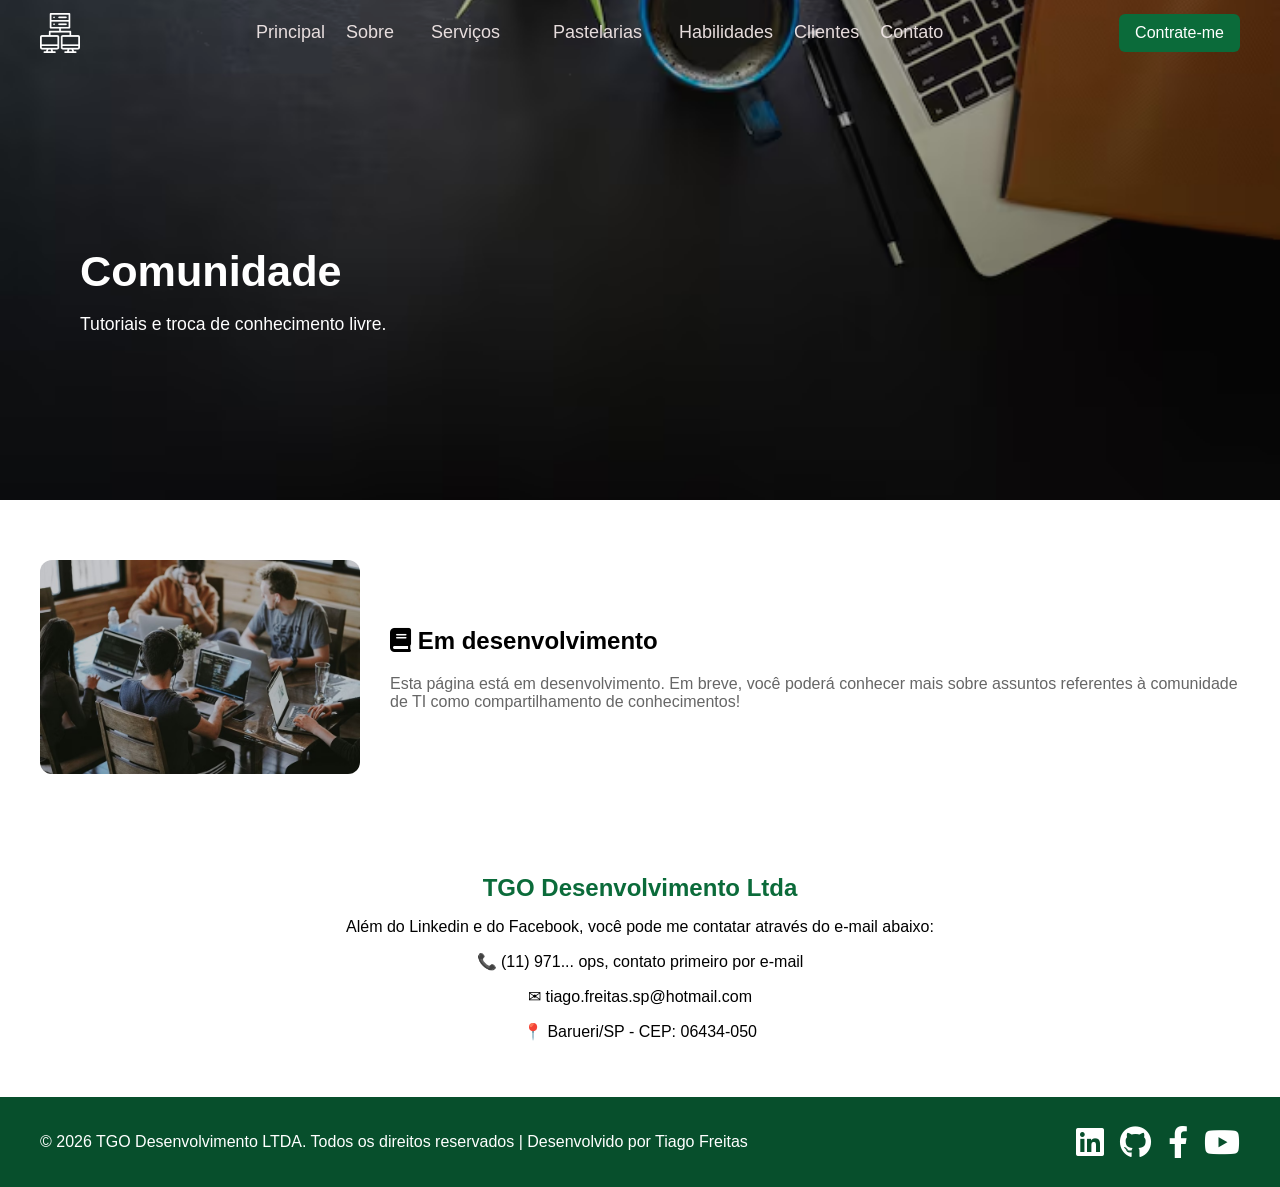
==== pages/comunidade.html @ 82928853 "Atualizado meta tags em todas as paginas html" ====
<!doctype html>
<html lang="pt-BR">
<head>
  <meta charset="utf-8">
  <meta name="viewport" content="width=device-width, initial-scale=1">
  <meta http-equiv="content-language" content="pt-br">
  
  <title>TGO DEV Ltda - Desenvolvimento | Consultoria  | Mentoria</title>
  
  <meta name="description" content="Página dedicada à comunidade de desenvolvedores e profissionais de TI. De aluno para aluno. Tutoriais, dicas e troca de conhecimento livre.">
  <meta name="author" content="Tiago Lopes de Freitas">
  <meta name="copyright" content="TGO Desenvolvimento ltda - CNPJ: 52.450.725/0001-85">
  <meta name="robots" content="index, follow">
  <meta name="reply-to" content="tiago.freitas.sp@hotmail.com">
  <meta name="keywords" content="QA Engineer, Test Automation Engineer, Quality Assurance, RPA Developer, Systems Analyst, SDET, IT, Test Automation, Test Processes Automation, IT Consulting, IT Mentoring, TI Instructor, TGO DEV, TGO Desenvolvimento Ltda, Barueri, São Paulo, Brazil, Microsoft Copilot, AI, Artificial Intelligence, Windsurf,Engenheiro de Qualidade e Testes de Software, Especialista QA, Quality Assurance, Desenvolvedor RPA (Automação Robótica de Processos), Analista de Testes, Engenheiro QA, Analista de RPA, Analista de Sistemas, QE, QA Sênior, TI, Testes Automatizados, Testes Manuais, Automação de Testes, Automação de Processos, Consultoria em TI, Mentoria em TI, Instrutor de TI, IA, Inteligência Artificial">
  
  <link rel="icon" href="../img/source-code.png" type="image/x-icon">
  <link rel="shortcut icon" href="../img/source-code.png" type="image/x-icon">
  <link rel="apple-touch-icon" sizes="180x180" href="../img/source-code.png">
  <link rel="manifest" href="img/source-code.png">
  <link rel="stylesheet" href="https://cdnjs.cloudflare.com/ajax/libs/font-awesome/6.0.0/css/all.min.css">
  <link rel="stylesheet" href="../css/principal.css">

  <style>
    .hero {background-image: url("../img/escritorio.jpg");}    
  </style>
</head>
<body>
  <main>
    <header class="site-header" id="siteHeader">
      <div class="header-inner">
        <a href="../index.html" class="logo" id="logo">
          <img src="../img/servidor.png" alt="TGO Dev Logo">
        </a>

        <nav class="nav" id="mainNav">
          <ul class="menu">
            <li><a href="../index.html">Principal</a></li>
            <li><a href="sobre.html">Sobre</a></li>
            <li class="has-sub">
              <button class="sub-toggle" aria-haspopup="true" aria-expanded="false">Serviços</button>
              <ul class="submenu">
                <li><a href="servicos.html#qualidade-e-testes">Qualidade e Testes</a></li>
                <li><a href="servicos.html#rpa">Automação de Processos - RPA</a></li>
                <li><a href="servicos.html#consultoria">Consultoria</a></li>
                <li><a href="servicos.html#mentoria">Mentoria</a></li>
                <li><a href="servicos.html#bot-ia">Automação com Inteligência Artificial</a></li>
              </ul>
            </li>
            <li class="has-sub">
              <button class="sub-toggle" aria-haspopup="true" aria-expanded="false">Pastelarias</button>
              <ul class="submenu">
                <li><a href="pastel-do-mario.html">Pastel do Mario</a></li>
                <li><a href="tome-conta-do-brasil.html">Tome conta do Brasil</a></li>
                <li><a href="comunidade.html">Comunidade</a></li>
              </ul>
            </li>
            <li><a href="habilidades.html">Habilidades</a></li>
            <li><a href="../index.html#clientes">Clientes</a></li>
            <li><a href="#contatos">Contato</a></li>
          </ul>
        </nav>

        <div class="header-right">
          <a class="btn hire" id="contrateme" href="contrate-me.html">Contrate-me</a>
          <button class="hamburger" id="hamburger" aria-label="Abrir menu">☰</button>
        </div>
      </div>
</header>

    <section id="home" class="hero">
      <div class="hero-content">
        <div class="hero-text">
          <h1>Comunidade</h1>
          <p>Tutoriais e troca de conhecimento livre.</p>
        </div>
      </div>
    </section>

    <section id="sobre" class="section white-section">
      <div class="container about">
        <img class="about-photo" src="../img/comunidade.jpeg" alt="Comunidade de TI">
        <div class="about-text">
          <h1><i class="fa-solid fa-book"></i> Em desenvolvimento</h1>
          <p>Esta página está em desenvolvimento. Em breve, você poderá conhecer mais sobre assuntos referentes à comunidade de TI como compartilhamento de conhecimentos!</p>
        </div>
      </div>
    </section>

    <section id="contatos" class="section white-section contact-info">
      <div class="centered-col">
        <h2 class="logo-green">TGO Desenvolvimento Ltda</h2>
        <p>Além do Linkedin e do Facebook, você pode me contatar através do e-mail abaixo:</p>
        <p>📞 (11) 971... ops, contato primeiro por e-mail</p>
        <p>✉ tiago.freitas.sp@hotmail.com</p>
        <p>📍 Barueri/SP - CEP: 06434-050</p>
      </div>
    </section>

    <footer class="site-footer">
      <div class="footer-inner">
        <p>© 2026 TGO Desenvolvimento LTDA. Todos os direitos reservados | Desenvolvido por 
          <a href="https://www.linkedin.com/in/tiago-lopes-de-freitas-49a463240/" target="_blank">Tiago Freitas</a>
        </p>
        <div class="socials-footer">
          <a href="https://www.linkedin.com/in/tiago-lopes-de-freitas-49a463240/" target="_blank"><i class="fab fa-linkedin fa-2x"></i></a>
          <a href="https://github.com/tiagofreitassp" target="_blank"><i class="fab fa-github fa-2x"></i></a>
          <a href="https://www.facebook.com/tiago.freitas.114935" target="_blank"><i class="fab fa-facebook-f fa-2x"></i></a>
          <a href="https://www.youtube.com/@tiagofreitasdev" target="_blank"><i class="fab fa-youtube fa-2x"></i></a>
        </div>
      </div>
    </footer>

    <button id="toTop" class="to-top" aria-label="Voltar ao topo">↑</button>

    <div id="mobileMenu" class="mobile-menu" aria-hidden="true">
      <button class="mobile-close" id="mobileClose">✕</button>
      <ul class="mobile-menu-list">
        <li><a href="index.html">Principal</a></li>
        <li><a href="sobre.html">Sobre</a></li>
        <li class="has-sub-mobile">
          <button class="sub-mobile-toggle">Serviços ▸</button>
          <ul class="mobile-submenu">
            <li><a href="servicos.html#qualidade-e-testes">Qualidade e Testes</a></li>
            <li><a href="servicos.html#rpa">Automação de Processos - RPA</a></li>
            <li><a href="servicos.html#consultoria">Consultoria</a></li>
            <li><a href="servicos.html#mentoria">Mentoria</a></li>
            <li><a href="servicos.html#bot-ia">Automação com Inteligência Artificial</a></li>
          </ul>
        </li>
        <li class="has-sub-mobile">
          <button class="sub-mobile-toggle">Pastelarias ▸</button>
          <ul class="mobile-submenu">
            <li><a href="pastel-do-mario.html">Pastel do Mario</a></li>
            <li><a href="tome-conta-do-brasil.html">Tome conta do Brasil</a></li>
            <li><a href="comunidade.html">Comunidade</a></li>
          </ul>
        </li>
        <li><a href="habilidades.html">Habilidades</a></li>
        <li><a href="../index.html#clientes">Clientes</a></li>
        <li><a href="#contato">Contato</a></li>
      </ul>
    </div>

  </main>

  <script src="../js/principal.js"></script>
</body>
</html>
---- css/principal.css ----
:root{
  --green:#0b6b3a;
  --green-dark:#074f2c;
  --white:#ffffff;
  --black:#000000;
  --gray:#f2f2f2;
  --muted:#666;
}

*{box-sizing:border-box}
body,html{margin:0;padding:0;font-family:Arial,Helvetica,sans-serif;color:var(--black);background:var(--white)}

.hiperlink {
    color: #626060; /* Define a cor do link como branca (pode ser 'white' ou '#fff') */
    font-size: inherit; /* Faz o tamanho da fonte herdar o tamanho do elemento pai (<p>) */
    text-decoration: none; /* Remove o sublinhado padrão dos links (opcional) */
}

/* Header */
.site-header{position:fixed;top:0;left:0;right:0;z-index:80;transition:background .25s,box-shadow .25s;padding:12px 20px}
.site-header .header-inner{display:flex;align-items:center;justify-content:space-between;max-width:1200px;margin:0 auto}
.site-header.transparent{background:transparent}
.site-header.scrolled{background:var(--green-dark);box-shadow:0 4px 12px rgba(0,0,0,.25)}
.logo img{height:40px;display:block;filter:brightness(0) invert(1)}
.site-header.scrolled .logo img{filter:none}

.nav{flex:1;margin:0 20px;font-size: 18px;}
.menu{list-style:none;display:flex;gap:21px;justify-content:center;align-items:center;margin:0;padding:0}
li a:hover{color: #585b57e9}
.menu a, .menu button{color:rgba(241, 231, 231, 0.95);text-decoration:none;background:none;border:none;font:inherit;cursor:pointer}
.menu li{position:relative}
.has-sub .submenu{position:absolute;left:0;top:100%;background:var(--white);border:1px solid #ddd;display:none;min-width:210px;padding:8px 0}
.has-sub:hover .submenu,.has-sub.show .submenu{display:block}
.submenu li{padding:6px 12px;list-style-type: none;}
.submenu a{color:rgba(138, 130, 130, 0.95)}

.header-right{display:flex;align-items:center;gap:12px}
.btn{display:inline-block;padding:10px 16px;border-radius:6px;background:var(--green);color:var(--white);text-decoration:none}
.btn.small{padding:8px 12px;font-size:0.9rem}
.btn.hire{background:var(--green)}

.hamburger{display:none;background:none;border:none;font-size:22px;cursor:pointer;color:rgba(235, 227, 227, 0.99)}
#contrateme:hover{color: #c7cac6a8}

/* Mobile menu */
.mobile-menu{position:fixed;inset:0;background:var(--white);z-index:90;display:none;overflow:auto;padding:40px}
.mobile-menu.open{display:block}
.mobile-close{position:absolute;top:18px;right:18px;background:none;border:none;font-size:28px}
.mobile-menu-list{list-style:none;padding:60px 10px 20px;margin:0;display:flex;flex-direction:column;gap:14px}
.mobile-menu-list a{color:var(--black);text-decoration:none;font-size:1.2rem}
.mobile-submenu{list-style:none;padding-left:12px;margin-top:8px;display:none}
.has-sub-mobile .sub-mobile-toggle{background:none;border:none;padding:8px;font:inherit}
.has-sub-mobile.open .mobile-submenu{display:block}

/* Hero */
.hero{background-size:cover;background-position:center;color:var(--white);min-height:500px;max-height:900px;padding-top:100px;display:flex;align-items:center;opacity: 0.98;}
.hero-content{display:flex;justify-content:space-between;align-items:center;max-width:1200px;margin:0 auto;padding:40px;width:100%}
.hero-text{max-width:800px}
.hero-text h1{font-size:2.7rem;margin:0 0 12px;}
.hero-text span{display:block;margin-bottom:12px;font-size:1.5rem}
.hero-text p{font-size:1.1rem}
.profile-img{width:250px;height:250px;border-radius:50%;object-fit:cover;border:2px solid rgba(255,255,255,.15)}

/* Sections */
.section{padding:60px 20px}
.white-section{background:var(--white)}
.gray-section{background:var(--gray)}
.container{max-width:1200px;margin:0 auto}

.about{display:flex;gap:30px;align-items:center}
.about-photo{width:320px;border-radius:12px;object-fit:cover}
.about-text h2{color:#333;margin-top:0}
.about-text p{color:#666}
.about-text hr{border:0;height:4px;background:var(--green-dark);margin:18px 0}
.socials{display:flex;gap:12px;margin:12px 0}
.socials a{color:var(--green-dark);text-decoration:none}
.centered{display:flex;justify-content:center;margin-top:18px}

.section-title{text-align:center;margin:20px 0;color:#000}
.cards{display:flex;gap:24px;max-width:1200px;margin:0 auto;padding:0 20px}
.card{background:var(--white);border-radius:10px;box-shadow:0 6px 18px rgba(0,0,0,.08);overflow:hidden;flex:1;display:flex;flex-direction:column}
.card img{width:100%;height:180px;object-fit:cover}
.card h3{margin:12px}
.card p{margin:0 12px 12px;color:#555}
.card .btn{margin:12px;width:fit-content}

.skills{display:flex;gap:20px;max-width:1200px;margin:0 auto;align-items:center-start}
.skills-col{flex:1}
.skills ul{list-style:none;padding:0;margin:0}
.skills li{margin-bottom:16px;color:#333}
.years{float:right;color:#333}
.progress{background:#e6e6e6;height:12px;border-radius:8px;overflow:hidden;margin-top:6px}
.progress .bar{height:100%;background:var(--green-dark)}
.divider{width:1px;background:#ddd}

.clients{display:flex;gap:18px;align-items:center;justify-content:center;flex-wrap:wrap}
.clients img{width:140px;height:140px;border-radius:50%;object-fit:cover}
#clientes p {text-align: center;color: #6b6666;margin-bottom: 60px;}
#clientes{margin-left: auto; margin-right: auto; max-width: 1200px;}

/* Formulário de contato */
.contact-wrap{max-width:1100px;margin:0 auto}
.contact-form{background:var(--white);padding:18px;border-radius:8px;box-shadow:0 6px 18px rgba(0,0,0,.06)}
.contact-form .row{display:flex;gap:12px}
.contact-form label{display:block;width:100%;margin-bottom:8px;color:#333}
.contact-form input,.contact-form textarea{width:100%;padding:10px;border:1px solid #ddd;border-radius:6px}
.form-actions{display:flex;gap:12px;justify-content:flex-end;margin-top:8px}
.form-message{margin-top:12px;padding:10px;border-radius:6px;display:none}
.form-message.show{display:block;background:var(--green);color:var(--white)}

label {display:block; margin-top:12px; font-weight:600; }
input[type="text"], input[type="email"], textarea { width:100%; padding:10px; margin-top:6px; border:1px solid #ccc; border-radius:4px; box-sizing:border-box; font-size:14px; }
textarea {min-height:120px; resize:vertical; }
.row {margin-top:12px; }
.errors{color:#c0392b; font-size:13px; margin-top:6px; display:none; }
.buttons{margin-top:16px; display:flex; gap:10px }
button{padding:10px 16px; border-radius:6px; border:none; cursor:pointer; font-weight:600; }
button[type="button"] { background:#e0e0e0; color:#111; }
button[type="submit"] { background:#165c2e; color:#fff; }
.success{ margin-top:14px; color:#0a7a2a; font-weight:600; display:none; }

.contact-info{padding:40px 20px;text-align:center}
.logo-green{color:var(--green);margin:0}

.map-section{padding:0}

.site-footer{background:var(--green-dark);color:var(--white);padding:20px}
.site-footer .footer-inner{max-width:1200px;margin:0 auto;display:flex;justify-content:space-between;align-items:center}
.socials-footer a{color:var(--white);margin-left:12px;text-decoration:none}
.footer-inner a {
    color: #ffffff;      /* Define a cor do link como branca (pode ser 'white' ou '#fff') */
    font-size: inherit;  /* Faz o tamanho da fonte herdar o tamanho do elemento pai (<p>) */
    text-decoration: none; /* Remove o sublinhado padrão dos links (opcional) */
}

.to-top{position:fixed;right:18px;bottom:18px;background:var(--green);color:var(--white);border:none;padding:12px 16px;border-radius:50%;display:none;z-index:100;cursor:pointer;font-size:21px}
.to-top.show{display:block}

/* Contrate-me */
.hire-photo{width:320px;height:320px;border-radius:12px;object-fit:cover}

/* Responsive */
@media(max-width:992px){
  .menu{display:none}
  .hamburger{display:inline-block}
  .hero-content{flex-direction:column-reverse;align-items:center;text-align:center;padding:24px}
  .hero-text h1{font-size:1.8rem}
  .profile-img{width:140px;height:140px;margin-bottom:16px}
  .about{flex-direction:column;text-align:center}
  .about-photo{width:60%;max-width:320px}
  .cards{flex-direction:column}
  .skills{flex-direction:column}
  .divider{display:none}
  .contact-form .row{flex-direction:column}
  .form-actions{justify-content:center}
  .clients{flex-direction:column}
}

@media(min-width:993px){
  .mobile-menu{display:none}
}
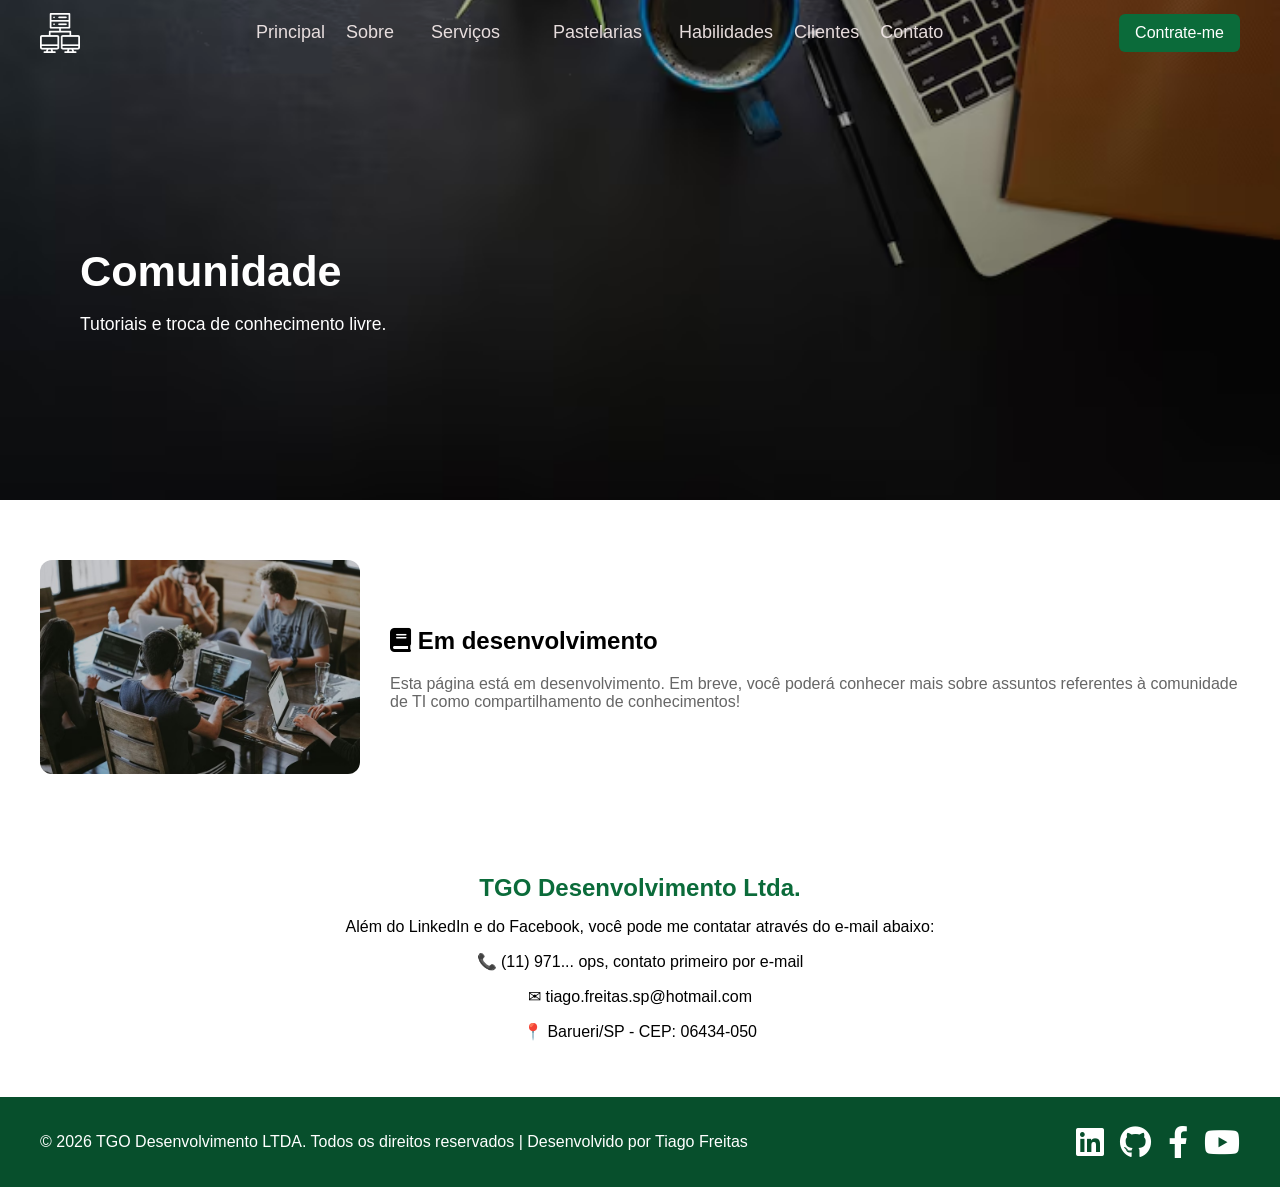
==== commit 7a3fe0b6: "Corrigido erros de portugues" ====
--- a/pages/comunidade.html
+++ b/pages/comunidade.html
@@ -4,9 +4,6 @@
   <meta charset="utf-8">
   <meta name="viewport" content="width=device-width, initial-scale=1">
   <meta http-equiv="content-language" content="pt-br">
-  
-  <title>TGO DEV Ltda - Desenvolvimento | Consultoria  | Mentoria</title>
-  
   <meta name="description" content="Página dedicada à comunidade de desenvolvedores e profissionais de TI. De aluno para aluno. Tutoriais, dicas e troca de conhecimento livre.">
   <meta name="author" content="Tiago Lopes de Freitas">
   <meta name="copyright" content="TGO Desenvolvimento ltda - CNPJ: 52.450.725/0001-85">
@@ -14,6 +11,8 @@
   <meta name="reply-to" content="tiago.freitas.sp@hotmail.com">
   <meta name="keywords" content="QA Engineer, Test Automation Engineer, Quality Assurance, RPA Developer, Systems Analyst, SDET, IT, Test Automation, Test Processes Automation, IT Consulting, IT Mentoring, TI Instructor, TGO DEV, TGO Desenvolvimento Ltda, Barueri, São Paulo, Brazil, Microsoft Copilot, AI, Artificial Intelligence, Windsurf,Engenheiro de Qualidade e Testes de Software, Especialista QA, Quality Assurance, Desenvolvedor RPA (Automação Robótica de Processos), Analista de Testes, Engenheiro QA, Analista de RPA, Analista de Sistemas, QE, QA Sênior, TI, Testes Automatizados, Testes Manuais, Automação de Testes, Automação de Processos, Consultoria em TI, Mentoria em TI, Instrutor de TI, IA, Inteligência Artificial">
   
+  <title>TGO DEV Ltda. - Desenvolvimento | Consultoria | Automação</title>
+
   <link rel="icon" href="../img/source-code.png" type="image/x-icon">
   <link rel="shortcut icon" href="../img/source-code.png" type="image/x-icon">
   <link rel="apple-touch-icon" sizes="180x180" href="../img/source-code.png">
@@ -89,8 +88,8 @@
 
     <section id="contatos" class="section white-section contact-info">
       <div class="centered-col">
-        <h2 class="logo-green">TGO Desenvolvimento Ltda</h2>
-        <p>Além do Linkedin e do Facebook, você pode me contatar através do e-mail abaixo:</p>
+        <h2 class="logo-green">TGO Desenvolvimento Ltda.</h2>
+        <p>Além do LinkedIn e do Facebook, você pode me contatar através do e-mail abaixo:</p>
         <p>📞 (11) 971... ops, contato primeiro por e-mail</p>
         <p>✉ tiago.freitas.sp@hotmail.com</p>
         <p>📍 Barueri/SP - CEP: 06434-050</p>
--- a/css/principal.css
+++ b/css/principal.css
@@ -133,7 +133,7 @@
     text-decoration: none; /* Remove o sublinhado padrão dos links (opcional) */
 }
 
-.to-top{position:fixed;right:18px;bottom:18px;background:var(--green);color:var(--white);border:none;padding:12px 16px;border-radius:50%;display:none;z-index:100;cursor:pointer;font-size:21px}
+.to-top{position:fixed;right:25px;bottom:25px;background:var(--green);color:var(--white);border:none;padding:12px 16px;border-radius:50%;display:none;z-index:100;cursor:pointer;font-size:21px}
 .to-top.show{display:block}
 
 /* Contrate-me */
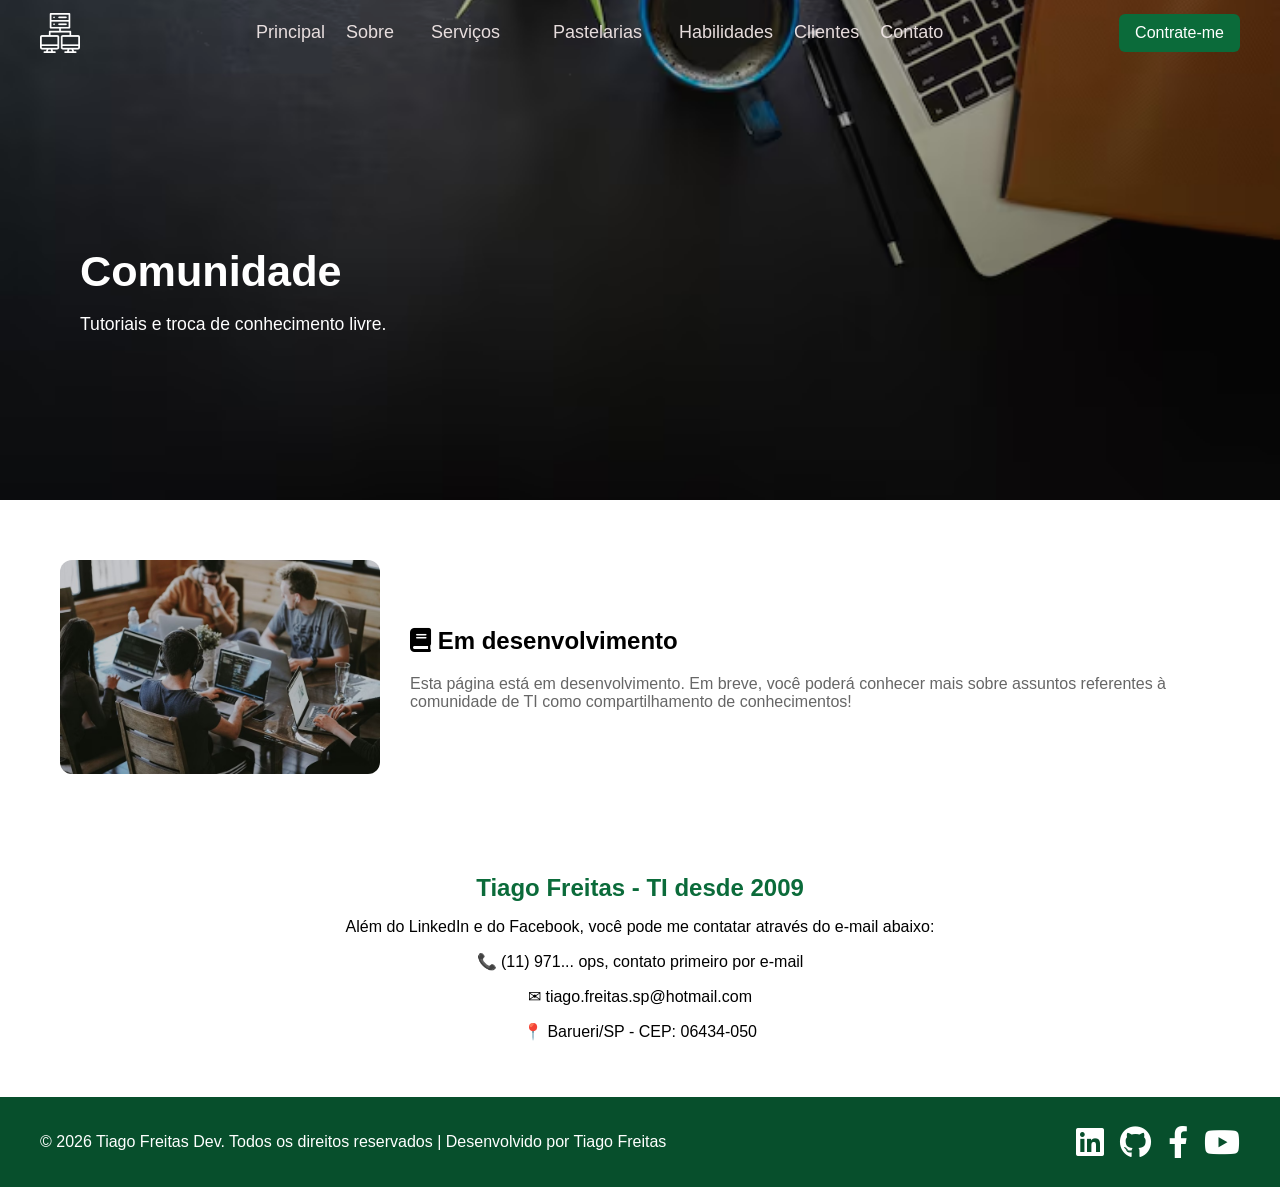
==== commit 1a69982b: "Atualizado rodape de todas as paginas" ====
--- a/pages/comunidade.html
+++ b/pages/comunidade.html
@@ -6,12 +6,12 @@
   <meta http-equiv="content-language" content="pt-br">
   <meta name="description" content="Página dedicada à comunidade de desenvolvedores e profissionais de TI. De aluno para aluno. Tutoriais, dicas e troca de conhecimento livre.">
   <meta name="author" content="Tiago Lopes de Freitas">
-  <meta name="copyright" content="TGO Desenvolvimento ltda - CNPJ: 52.450.725/0001-85">
+  <meta name="copyright" content="Tiago Freitas - https://www.linkedin.com/in/tiago-lopes-de-freitas-49a463240/">
   <meta name="robots" content="index, follow">
   <meta name="reply-to" content="tiago.freitas.sp@hotmail.com">
   <meta name="keywords" content="QA Engineer, Test Automation Engineer, Quality Assurance, RPA Developer, Systems Analyst, SDET, IT, Test Automation, Test Processes Automation, IT Consulting, IT Mentoring, TI Instructor, TGO DEV, TGO Desenvolvimento Ltda, Barueri, São Paulo, Brazil, Microsoft Copilot, AI, Artificial Intelligence, Windsurf,Engenheiro de Qualidade e Testes de Software, Especialista QA, Quality Assurance, Desenvolvedor RPA (Automação Robótica de Processos), Analista de Testes, Engenheiro QA, Analista de RPA, Analista de Sistemas, QE, QA Sênior, TI, Testes Automatizados, Testes Manuais, Automação de Testes, Automação de Processos, Consultoria em TI, Mentoria em TI, Instrutor de TI, IA, Inteligência Artificial">
   
-  <title>TGO DEV Ltda. - Desenvolvimento | Consultoria | Automação</title>
+  <title>TGO DEV - Desenvolvimento | Consultoria | Automação</title>
 
   <link rel="icon" href="../img/source-code.png" type="image/x-icon">
   <link rel="shortcut icon" href="../img/source-code.png" type="image/x-icon">
@@ -88,7 +88,7 @@
 
     <section id="contatos" class="section white-section contact-info">
       <div class="centered-col">
-        <h2 class="logo-green">TGO Desenvolvimento Ltda.</h2>
+        <h2 class="logo-green">Tiago Freitas - TI desde 2009</h2>
         <p>Além do LinkedIn e do Facebook, você pode me contatar através do e-mail abaixo:</p>
         <p>📞 (11) 971... ops, contato primeiro por e-mail</p>
         <p>✉ tiago.freitas.sp@hotmail.com</p>
@@ -98,7 +98,7 @@
 
     <footer class="site-footer">
       <div class="footer-inner">
-        <p>© 2026 TGO Desenvolvimento LTDA. Todos os direitos reservados | Desenvolvido por 
+        <p>© 2026 Tiago Freitas Dev. Todos os direitos reservados | Desenvolvido por 
           <a href="https://www.linkedin.com/in/tiago-lopes-de-freitas-49a463240/" target="_blank">Tiago Freitas</a>
         </p>
         <div class="socials-footer">
--- a/css/principal.css
+++ b/css/principal.css
@@ -62,7 +62,7 @@
 .profile-img{width:250px;height:250px;border-radius:50%;object-fit:cover;border:2px solid rgba(255,255,255,.15)}
 
 /* Sections */
-.section{padding:60px 20px}
+.section{padding:60px 60px}
 .white-section{background:var(--white)}
 .gray-section{background:var(--gray)}
 .container{max-width:1200px;margin:0 auto}
